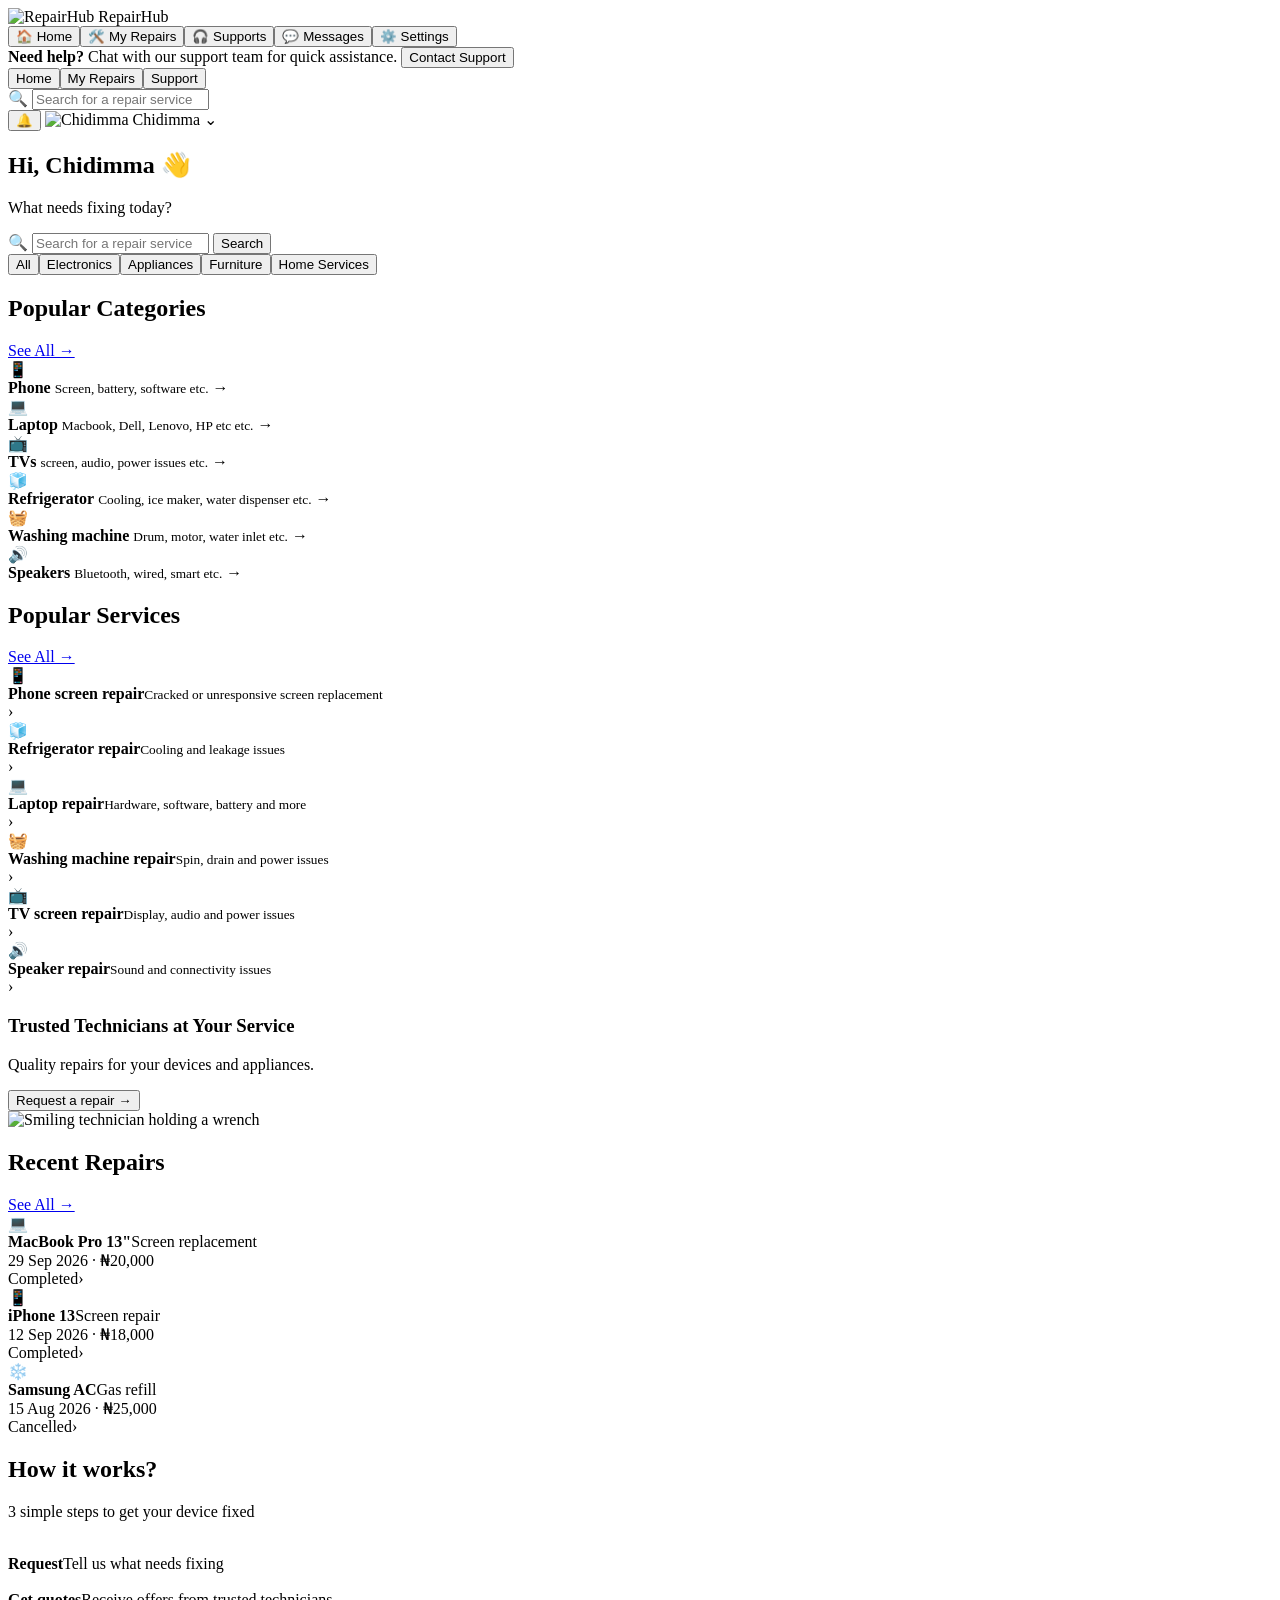
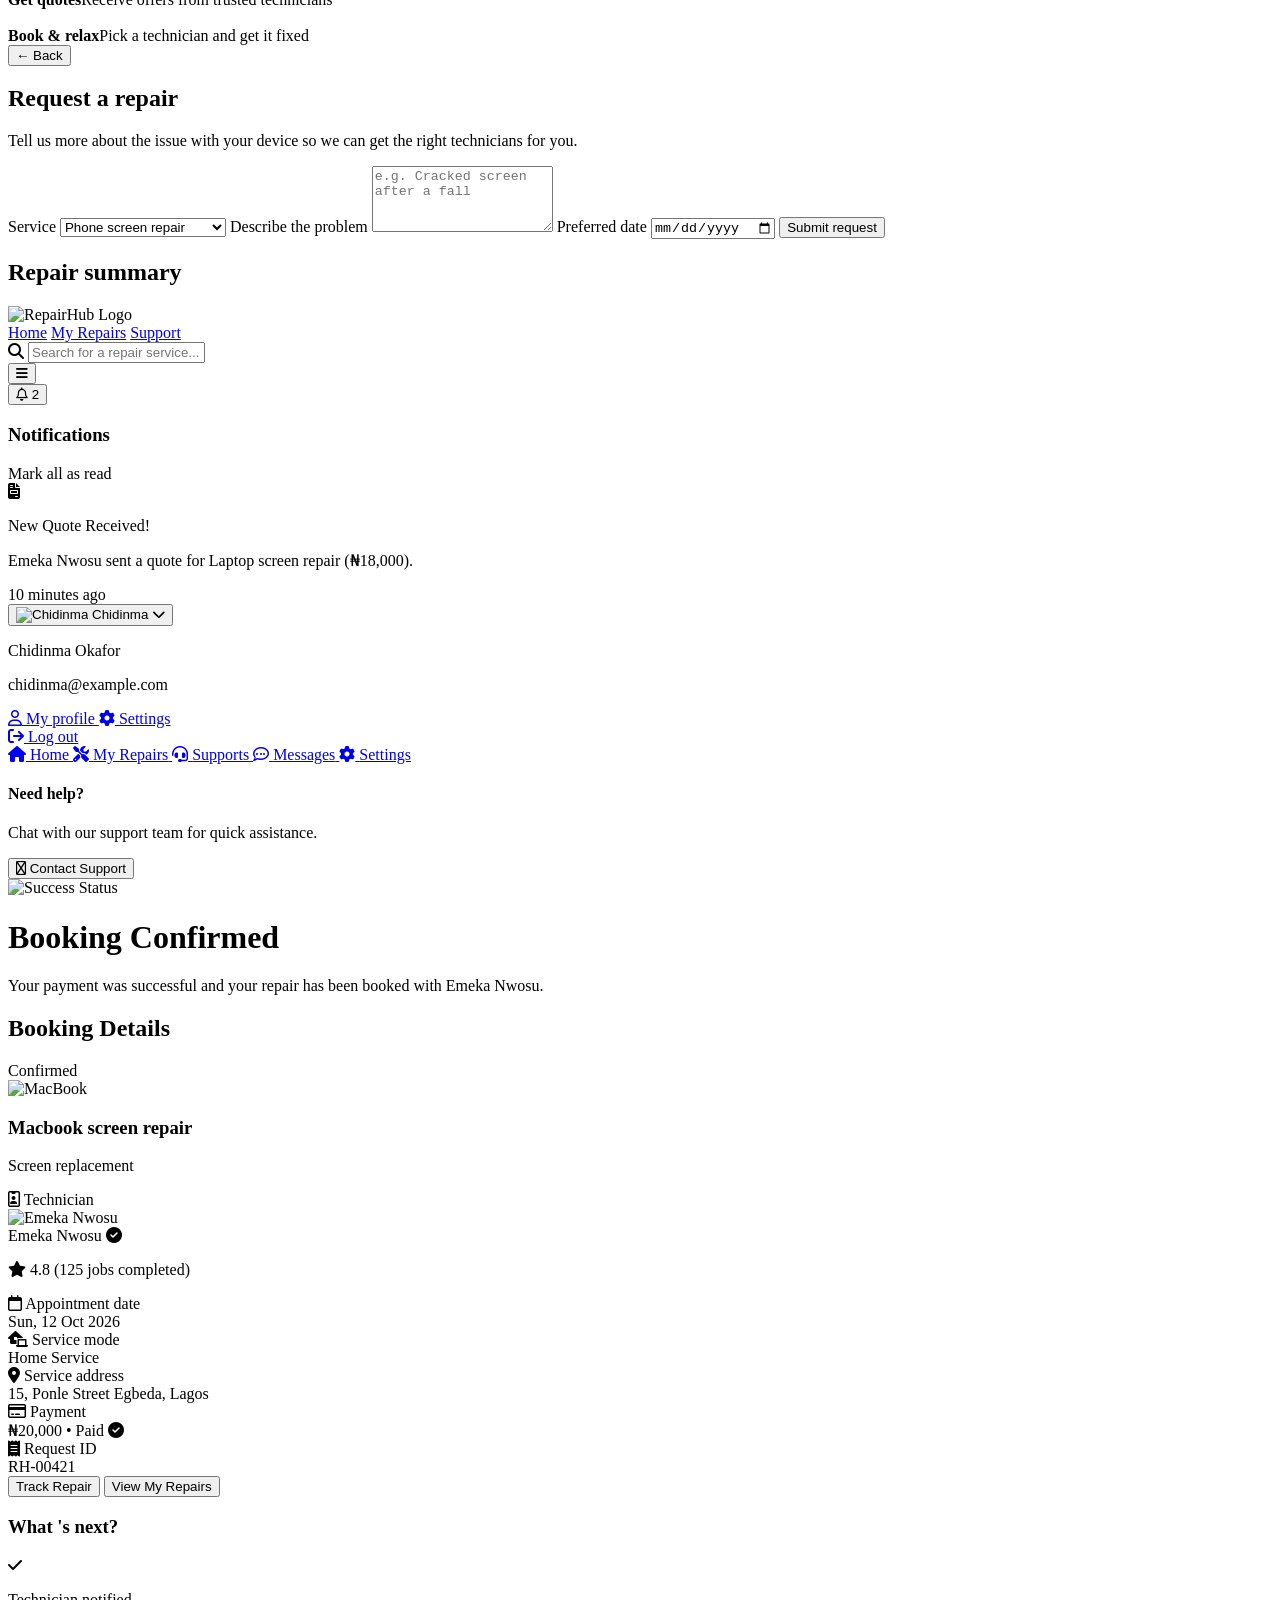
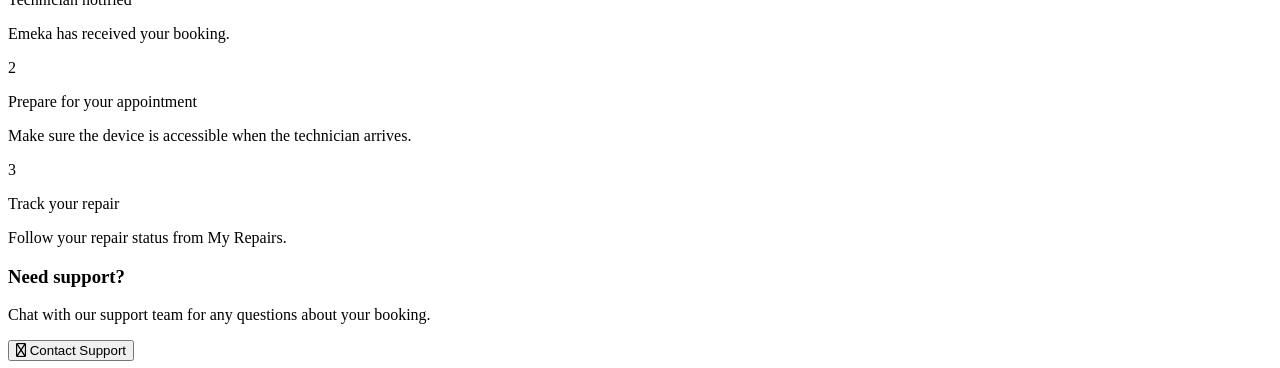
==== index.html @ a326fa4f "first commit" ====
<!DOCTYPE html>
<html lang="en">
<head>
<meta charset="UTF-8">
<meta name="viewport" content="width=device-width, initial-scale=1, viewport-fit=cover">
<title>RepairHub – Home</title>

<!-- STEP 1: Tailwind. This one line replaces style.css. (CDN is for learning and prototypes.) -->
<script src="https://cdn.tailwindcss.com"></script>
<script>
  // Tell Tailwind that "font-sans" means Inter. Dark mode follows the device setting by default.
  tailwind.config = { theme: { extend: { fontFamily: { sans: ["Inter", "system-ui", "sans-serif"] } } } };
</script>
<link rel="preconnect" href="https://fonts.googleapis.com">
<link href="https://fonts.googleapis.com/css2?family=Inter:wght@400;500;600;700&display=swap" rel="stylesheet">
</head>

<!-- STEP 2: Every class is one small style: p-4 = padding, flex = display:flex, dark:... = dark mode only. -->
<body class="bg-white font-sans text-sm leading-snug text-gray-900 dark:bg-slate-900 dark:text-slate-100">
<div class="grid min-h-screen md:grid-cols-[240px_1fr]">

  <!-- Sidebar: hidden on phones, shown from the md breakpoint (768px) up -->
  <aside class="hidden flex-col gap-1.5 bg-blue-50 p-4 md:flex dark:bg-slate-800/60">
    <div class="mx-2 mb-6 flex items-center gap-2.5 text-lg font-bold">
      <img class="h-8 w-8 flex-none rounded-lg object-cover" src="https://res.cloudinary.com/n99njng9/image/upload/v1791151543/logo_tkumse.jpg" alt="RepairHub">
      RepairHub
    </div>
    <nav id="sideNav" class="flex flex-col gap-1.5" aria-label="Main"></nav>  <!-- filled by script.js -->
    <div class="mt-auto p-3 text-xs text-gray-500">
      <b class="mb-1 block text-[13px] text-gray-900 dark:text-slate-100">Need help?</b>
      Chat with our support team for quick assistance.
      <button class="mt-3 w-full rounded-full border border-gray-200 bg-white p-2 text-xs text-blue-600 dark:border-slate-700 dark:bg-slate-800">Contact Support</button>
    </div>
  </aside>

  <div class="min-w-0">
    <!-- Top bar -->
    <header class="flex items-center gap-4 border-b border-gray-200 px-4 py-3 md:gap-7 md:px-8 md:py-3.5 dark:border-slate-700">
      <nav id="topNav" class="flex gap-7" aria-label="Top"></nav>  <!-- filled by script.js -->
      <label class="hidden w-72 items-center gap-2.5 rounded-xl border border-gray-200 bg-white px-3.5 md:flex dark:border-slate-700 dark:bg-slate-800">
        🔍 <input id="topSearch" type="search" placeholder="Search for a repair service..." class="min-w-0 flex-1 bg-transparent py-2.5 outline-none">
      </label>
      <div class="ml-auto flex items-center gap-3 font-semibold">
        <button id="bell" class="relative text-lg" aria-label="Notifications">🔔<span class="absolute right-0 top-0 h-2 w-2 rounded-full bg-red-500"></span></button>
        <img class="h-10 w-10 rounded-full object-cover" src="https://res.cloudinary.com/n99njng9/image/upload/v1790955754/21754d3d-d31f-4c14-b32e-9bd0f02a4705_zgpgyy.jpg" alt="Chidimma">
        <span class="hidden md:inline">Chidimma ⌄</span>
      </div>
    </header>

    <main id="homeView" class="grid gap-8 p-4 md:px-8 md:py-6 lg:grid-cols-[minmax(0,1fr)_340px]">
      <section>
        <h1 class="text-[28px] font-bold">Hi, Chidimma 👋</h1>
        <p class="mb-5 mt-1 text-[17px] text-gray-500">What needs fixing today?</p>

        <div class="flex items-center gap-2.5 rounded-xl border border-gray-200 bg-white py-1.5 pl-4 pr-1.5 dark:border-slate-700 dark:bg-slate-800">
          🔍
          <input id="heroSearch" type="search" placeholder="Search for a repair service (e.g. laptop repair, TV repair...)" class="min-w-0 flex-1 bg-transparent py-2.5 outline-none">
          <button id="searchBtn" class="rounded-lg bg-blue-600 px-7 py-2.5 font-semibold text-white">Search</button>
        </div>

        <div id="chips" class="mb-7 mt-5 flex flex-wrap gap-3"></div>  <!-- filled by script.js -->

        <div class="mb-3.5 flex items-center justify-between">
          <h2 class="text-lg font-bold">Popular Categories</h2>
          <a class="text-xs font-medium text-blue-600" href="#">See All →</a>
        </div>
        <div id="cats" class="mb-7 grid grid-cols-[repeat(auto-fill,minmax(110px,1fr))] gap-2.5"></div>

        <div class="mb-3.5 flex items-center justify-between">
          <h2 class="text-lg font-bold">Popular Services</h2>
          <a class="text-xs font-medium text-blue-600" href="#">See All →</a>
        </div>
        <div id="services" class="grid gap-3 sm:grid-cols-2"></div>
      </section>

      <aside class="flex flex-col gap-5">
        <!-- Promo banner -->
        <div class="flex items-end justify-between overflow-hidden rounded-2xl bg-blue-600 pl-5 pt-5 text-white">
          <div class="pb-5">
            <h3 class="max-w-[150px] text-base font-semibold leading-snug">Trusted Technicians at Your Service</h3>
            <p class="mb-3.5 mt-2 max-w-[170px] text-[11px] opacity-90">Quality repairs for your devices and appliances.</p>
            <button id="requestBtn" class="rounded-full bg-white px-3.5 py-2 text-xs font-semibold text-blue-600">Request a repair →</button>
          </div>
          <img class="w-[150px] self-end" src="https://res.cloudinary.com/n99njng9/image/upload/v1790964713/download_v1mgyd.jpg" alt="Smiling technician holding a wrench">
        </div>

        <div class="rounded-2xl border border-gray-200 bg-white p-4 dark:border-slate-700 dark:bg-slate-800">
          <div class="flex items-center justify-between">
            <h2 class="text-[15px] font-bold">Recent Repairs</h2>
            <a class="text-xs font-medium text-blue-600" href="#">See All →</a>
          </div>
          <div id="repairs"></div>
        </div>

        <div class="rounded-2xl border border-gray-200 bg-white p-4 dark:border-slate-700 dark:bg-slate-800">
          <h2 class="text-[15px] font-bold">How it works?</h2>
          <p class="text-[11px] text-gray-500">3 simple steps to get your device fixed</p>
          <div id="steps" class="mt-3.5 grid grid-cols-3 gap-2 text-center text-[10.5px] text-gray-500"></div>
        </div>
      </aside>
    </main>

    <!-- Request page: JS shows this and hides #homeView (Tailwind's "hidden" class) -->
    <main id="requestView" class="hidden grid gap-8 p-4 md:px-8 md:py-6 lg:grid-cols-[minmax(0,1fr)_340px]">
      <section>
        <button id="backBtn" class="mb-4 font-medium text-blue-600">← Back</button>
        <h1 class="text-[28px] font-bold">Request a repair</h1>
        <p class="mb-5 mt-1 text-gray-500">Tell us more about the issue with your device so we can get the right technicians for you.</p>
        <div class="flex flex-col gap-4">
          <label class="block font-medium">Service <select id="fService" class="mt-1.5 w-full rounded-xl border border-gray-200 bg-white p-3 dark:border-slate-700 dark:bg-slate-800"></select></label>
          <label class="block font-medium">Describe the problem <textarea id="fIssue" rows="4" placeholder="e.g. Cracked screen after a fall" class="mt-1.5 w-full rounded-xl border border-gray-200 bg-white p-3 dark:border-slate-700 dark:bg-slate-800"></textarea></label>
          <label class="block font-medium">Preferred date <input id="fDate" type="date" class="mt-1.5 w-full rounded-xl border border-gray-200 bg-white p-3 dark:border-slate-700 dark:bg-slate-800"></label>
          <button id="submitBtn" class="rounded-lg bg-blue-600 px-7 py-3 font-semibold text-white md:w-fit">Submit request</button>
        </div>
      </section>
      <aside class="h-fit rounded-2xl border border-gray-200 bg-white p-4 dark:border-slate-700 dark:bg-slate-800">
        <h2 class="text-[15px] font-bold">Repair summary</h2>
        <dl id="summary" class="mt-3 space-y-2 text-xs"></dl>
      </aside>
    </main>
  </div>
</div>

<!-- Toast: JS only sets data-show="true"; Tailwind's data-[show=true]: variants do the sliding and fading. -->
<div id="toast" role="status" data-show="false" class="pointer-events-none fixed bottom-6 left-1/2 -translate-x-1/2 translate-y-5 rounded-xl bg-gray-900 px-4 py-3 text-white opacity-0 transition data-[show=true]:translate-y-0 data-[show=true]:opacity-100"></div>

<script src="script.js"></script>
</body>
</html>
    <meta charset="UTF-8">
    <meta name="viewport" content="width=device-width, initial-scale=1.0">
    <title>RepairHub - Booking Confirmed</title>
    
    <!-- Tailwind CSS CDN -->
    <script src="https://cdn.tailwindcss.com"></script>
    
    <!-- Font Awesome Icons -->
    <link rel="stylesheet" href="https://cdnjs.cloudflare.com/ajax/libs/font-awesome/6.4.0/css/all.min.css">
    
    <!-- Google Fonts (Inter) -->
    <link rel="preconnect" href="https://fonts.googleapis.com">
    <link rel="preconnect" href="https://fonts.gstatic.com" crossorigin>
    <link href="https://fonts.googleapis.com/css2?family=Inter:wght@400;500;600;700&display=swap" rel="stylesheet">

    <!-- Tailwind Custom Configuration -->
    <script>
        tailwind.config = {
            theme: {
                extend: {
                    colors: {
                        blue: {
                            50: '#EFF6FF',
                            100: '#DBEAFE',
                            200: '#BFDBFE',
                            300: '#93C5FD',
                            600: '#2563EB',
                            800: '#1E40AF',
                        },
                        status: {
                            success: '#16A34A',
                            error: '#DC2626',
                            warning: '#F59E0B',
                            info: '#3B82F6'
                        }
                    },
                    fontFamily: {
                        sans: ['Inter', 'sans-serif'],
                    }
                }
            }
        }
    </script>
</head>
<body class="bg-slate-50 font-sans text-slate-800 min-h-screen flex flex-col">

    <!-- Top Bar Navigation -->
    <header class="bg-white border-b border-slate-200 sticky top-0 z-30 h-16 flex items-center px-4 lg:px-6 justify-between">
        <!-- Left: Branding Logo -->
        <div class="flex items-center space-x-3 w-60 shrink-0">
            <img src="https://res.cloudinary.com/kz6ru1lw/image/upload/v1790942424/New_Logo_mxexp4.png" alt="RepairHub Logo" class="h-10 w-auto object-contain">
        </div>
        <!-- Center: Quick Nav Links & Search Bar -->
        <div class="hidden md:flex items-center space-x-8 flex-1 max-w-2xl mx-6 justify-between">
            <nav class="flex items-center space-x-6 text-sm font-medium">
                <a href="#" onclick="setActiveTopNav(this)" class="text-slate-500 hover:text-blue-600 transition-colors">Home</a>
                <a href="#" onclick="setActiveTopNav(this)" class="text-blue-600 border-b-2 border-blue-600 pb-4 pt-4 font-semibold">My Repairs</a>
                <a href="#" onclick="setActiveTopNav(this)" class="text-slate-500 hover:text-blue-600 transition-colors">Support</a>
            </nav>
            <!-- Search input -->
            <div class="relative w-72">
                <i class="fa-solid fa-magnifying-glass absolute left-3.5 top-1/2 -translate-y-1/2 text-slate-400 text-sm"></i>
                <input type="text" id="searchInput" placeholder="Search for a repair service..." class="w-full bg-slate-50 border border-slate-200 rounded-xl pl-10 pr-4 py-2 text-sm focus:outline-none focus:ring-2 focus:ring-blue-500/20 focus:border-blue-500 transition-all">
            </div>
        </div>
        <!-- Right: Actions, Notifications & Profile -->
        <div class="flex items-center space-x-4">
            <!-- Mobile Menu Toggle Button -->
            <button onclick="toggleMobileSidebar()" class="md:hidden text-slate-600 hover:text-slate-900 p-2 rounded-lg hover:bg-slate-100">
                <i class="fa-solid fa-bars text-lg"></i>
            </button>
            <!-- Notification Bell Icon with Badge -->
            <div class="relative">
                <button id="notificationBtn" onclick="toggleNotifications()" class="relative p-2.5 text-slate-600 hover:text-blue-600 hover:bg-slate-100 rounded-full transition-colors focus:outline-none">
                    <i class="fa-regular fa-bell text-xl"></i>
                    <span id="notifBadge" class="absolute top-1 right-1 bg-blue-600 text-white text-[10px] font-bold rounded-full h-4 w-4 flex items-center justify-center border-2 border-white">2</span>
                </button>
                <!-- Notifications Popup Dropdown -->
                <div id="notificationsDropdown" class="hidden absolute right-0 mt-3 w-80 md:w-96 bg-white rounded-2xl shadow-xl border border-slate-100 py-3 z-50 transition-all transform origin-top-right">
                    <div class="px-4 py-2 border-b border-slate-100 flex items-center justify-between">
                        <h3 class="font-bold text-slate-800 text-sm">Notifications</h3>
                        <span onclick="markAllNotificationsRead()" class="text-xs text-blue-600 hover:underline cursor-pointer">Mark all as read</span>
                    </div>
                    <div class="max-h-80 overflow-y-auto divide-y divide-slate-50" id="notifList">
                        <div class="p-3.5 hover:bg-blue-50/50 transition-colors cursor-pointer flex items-start space-x-3">
                            <div class="bg-blue-100 text-blue-600 p-2 rounded-full shrink-0">
                                <i class="fa-solid fa-file-invoice text-xs"></i>
                            </div>
                            <div>
                                <p class="text-xs text-slate-800 font-medium">New Quote Received!</p>
                                <p class="text-[11px] text-slate-500 mt-0.5">Emeka Nwosu sent a quote for Laptop screen repair (₦18,000).</p>
                                <span class="text-[10px] text-slate-400 mt-1 block">10 minutes ago</span>
                            </div>
                        </div>
                    </div>
                </div>
            </div>
            <!-- Profile Menu Dropdown -->
            <div class="relative">
                <button id="userMenuBtn" onclick="toggleProfileDropdown()" class="flex items-center space-x-2.5 p-1 rounded-full hover:bg-slate-100 transition-colors focus:outline-none">
                    <img src="https://res.cloudinary.com/kz6ru1lw/image/upload/v1790937080/Chidinma_cx6t2w.png" alt="Chidinma" class="w-9 h-9 rounded-full object-cover border border-slate-200">
                    <span class="text-sm font-semibold text-slate-800 hidden sm:inline">Chidinma</span>
                    <i class="fa-solid fa-chevron-down text-xs text-slate-500 hidden sm:inline transition-transform duration-200" id="profileChevron"></i>
                </button>
                <!-- Profile Dropdown Menu -->
                <div id="profileDropdown" class="hidden absolute right-0 mt-3 w-56 bg-white rounded-2xl shadow-xl border border-slate-100 py-2 z-50">
                    <div class="px-4 py-3 border-b border-slate-100">
                        <p class="text-sm font-bold text-slate-800">Chidinma Okafor</p>
                        <p class="text-xs text-slate-500 truncate">chidinma@example.com</p>
                    </div>
                    <div class="py-1">
                        <a href="#" class="flex items-center px-4 py-2.5 text-sm text-slate-700 hover:bg-blue-50 hover:text-blue-600 transition-colors">
                            <i class="fa-regular fa-user mr-3 text-slate-400 w-4"></i> My profile
                        </a>
                        <a href="#" class="flex items-center px-4 py-2.5 text-sm text-slate-700 hover:bg-blue-50 hover:text-blue-600 transition-colors">
                            <i class="fa-solid fa-gear mr-3 text-slate-400 w-4"></i> Settings
                        </a>
                    </div>
                    <div class="border-t border-slate-100 pt-1">
                        <a href="#" class="flex items-center px-4 py-2.5 text-sm text-red-600 hover:bg-red-50 transition-colors font-medium">
                            <i class="fa-solid fa-arrow-right-from-bracket mr-3 text-red-500 w-4"></i> Log out
                        </a>
                    </div>
                </div>
            </div>
        </div>
    </header>

    <!-- Main Container -->
    <div class="flex-1 flex max-w-[1440px] w-full mx-auto">
        
        <!-- Left Sidebar Navigation -->
        <aside id="sidebar" class="w-60 bg-white border-r border-slate-200 flex-shrink-0 p-4 flex flex-col justify-between hidden md:flex">
            <div class="space-y-1">
                <a href="#" class="flex items-center space-x-3 px-4 py-3 rounded-xl text-slate-600 hover:bg-slate-50 font-medium text-sm transition-colors">
                    <i class="fa-solid fa-house w-5"></i>
                    <span>Home</span>
                </a>
                <a href="#" class="flex items-center space-x-3 px-4 py-3 rounded-2xl bg-blue-600 text-white font-semibold text-sm shadow-md transition-all">
                    <i class="fa-solid fa-screwdriver-wrench text-base"></i>
                    <span>My Repairs</span>
                </a>
                <a href="#" class="flex items-center space-x-3 px-4 py-3 rounded-xl text-slate-600 hover:bg-slate-50 font-medium text-sm transition-colors">
                    <i class="fa-solid fa-headset w-5"></i>
                    <span>Supports</span>
                </a>
                <a href="#" class="flex items-center space-x-3 px-4 py-3 rounded-xl text-slate-600 hover:bg-slate-50 font-medium text-sm transition-colors">
                    <i class="fa-regular fa-comment-dots w-5"></i>
                    <span>Messages</span>
                </a>
                <a href="#" class="flex items-center space-x-3 px-4 py-3 rounded-xl text-slate-600 hover:bg-slate-50 font-medium text-sm transition-colors">
                    <i class="fa-solid fa-gear w-5"></i>
                    <span>Settings</span>
                </a>
            </div>
            <!-- Sidebar Footer Support Box -->
            <div class="bg-blue-50/60 rounded-2xl p-4 border border-blue-100">
                <h4 class="font-bold text-slate-900 text-xs mb-1">Need help?</h4>
                <p class="text-slate-500 text-[11px] leading-relaxed mb-3">Chat with our support team for quick assistance.</p>
                <button class="w-full bg-white border border-blue-200 text-blue-600 hover:bg-blue-600 hover:text-white transition-all text-xs font-semibold py-2 px-3 rounded-xl flex items-center justify-center space-x-2 shadow-sm">
                    <i class="fa-regular fa-headset"></i>
                    <span>Contact Support</span>
                </button>
            </div>
        </aside>

        <!-- Central Content Area -->
        <main class="flex-1 p-4 lg:p-8 overflow-y-auto">
            <div class="max-w-4xl mx-auto space-y-6">
                
                <!-- Status Header Banner -->
                <div class="text-center py-4">
                    <img src="https://res.cloudinary.com/kz6ru1lw/image/upload/v1791283225/Success_status_ex68my.png" alt="Success Status" class="h-20 w-auto mx-auto mb-3 object-contain">
                    <h1 class="text-2xl lg:text-3xl font-bold text-slate-900 tracking-tight">Booking Confirmed</h1>
                    <p class="text-slate-500 text-sm mt-1 max-w-md mx-auto">
                        Your payment was successful and your repair has been booked with <span class="font-semibold text-slate-700">Emeka Nwosu</span>.
                    </p>
                </div>

                <!-- Content Grid (Details & Right Sidebar Steps) -->
                <div class="grid grid-cols-1 lg:grid-cols-3 gap-6 items-start">
                    
                    <!-- Main Card: Booking Details (Left 2 Columns on Desktop) -->
                    <div class="lg:col-span-2 bg-white rounded-2xl p-6 border border-slate-200 shadow-sm space-y-6">
                        
                        <div class="flex items-center justify-between border-b border-slate-100 pb-4">
                            <h2 class="text-base font-bold text-slate-900">Booking Details</h2>
                            <span class="bg-emerald-50 text-emerald-600 border border-emerald-200 text-xs px-2.5 py-1 rounded-full font-medium">Confirmed</span>
                        </div>

                        <!-- Device Item Card -->
                        <div class="flex items-center space-x-4 p-3 bg-slate-50 rounded-xl border border-slate-100">
                            <img src="https://res.cloudinary.com/kz6ru1lw/image/upload/v1791283225/MacBook_bdhpn4.png" alt="MacBook" class="w-16 h-12 object-cover rounded-lg bg-white p-1 border border-slate-200 shrink-0">
                            <div>
                                <h3 class="text-sm font-bold text-slate-900">Macbook screen repair</h3>
                                <p class="text-xs text-slate-500">Screen replacement</p>
                            </div>
                        </div>

                        <!-- Detailed Information List -->
                        <div class="space-y-4 text-xs lg:text-sm divide-y divide-slate-50">
                            
                            <!-- Technician Info -->
                            <div class="flex items-center justify-between pt-2">
                                <div class="flex items-center space-x-2 text-slate-500 w-1/3">
                                    <i class="fa-regular fa-id-badge text-slate-400 w-4"></i>
                                    <span>Technician</span>
                                </div>
                                <div class="flex items-center space-x-3 w-2/3 justify-end sm:justify-start">
                                    <img src="https://res.cloudinary.com/kz6ru1lw/image/upload/v1790937080/Emeka_Nwosu_qx9mi3.png" alt="Emeka Nwosu" class="w-8 h-8 rounded-full object-cover border border-slate-200">
                                    <div class="text-right sm:text-left">
                                        <div class="flex items-center space-x-1">
                                            <span class="font-bold text-slate-900">Emeka Nwosu</span>
                                            <i class="fa-solid fa-circle-check text-blue-600 text-xs"></i>
                                        </div>
                                        <p class="text-[11px] text-slate-500">
                                            <i class="fa-solid fa-star text-amber-400 text-[10px]"></i>
                                            <span class="font-semibold text-slate-700">4.8</span> (125 jobs completed)
                                        </p>
                                    </div>
                                </div>
                            </div>

                            <!-- Appointment Date -->
                            <div class="flex items-center justify-between pt-3">
                                <div class="flex items-center space-x-2 text-slate-500">
                                    <i class="fa-regular fa-calendar text-slate-400 w-4"></i>
                                    <span>Appointment date</span>
                                </div>
                                <span class="font-semibold text-slate-900">Sun, 12 Oct 2026</span>
                            </div>

<!-- Service Mode -->
                            <div class="flex items-center justify-between pt-3">
                                <div class="flex items-center space-x-2 text-slate-500">
                                    <i class="fa-solid fa-house-laptop text-slate-400 w-4"></i>
                                    <span>Service mode</span>
                                </div>
                                <span class="font-semibold text-slate-900">Home Service</span>
                            </div>

                            <!-- Service Address -->
                            <div class="flex items-center justify-between pt-3">
                                <div class="flex items-center space-x-2 text-slate-500">
                                    <i class="fa-solid fa-location-dot text-slate-400 w-4"></i>
                                    <span>Service address</span>
                                </div>
                                <span class="font-semibold text-slate-900 text-right">15, Ponle Street Egbeda, Lagos</span>
                            </div>

                            <!-- Payment Status -->
                            <div class="flex items-center justify-between pt-3">
                                <div class="flex items-center space-x-2 text-slate-500">
                                    <i class="fa-regular fa-credit-card text-slate-400 w-4"></i>
                                    <span>Payment</span>
                                </div>
                                <div class="flex items-center space-x-1.5 font-bold text-slate-900">
                                    <span>₦20,000</span>
                                    <span class="text-slate-300">•</span>
                                    <span class="text-emerald-600 font-semibold flex items-center gap-1">
                                        Paid
                                        <i class="fa-solid fa-circle-check text-xs"></i>
                                    </span>
                                </div>
                            </div>

                            <!-- Request ID -->
                            <div class="flex items-center justify-between pt-3">
                                <div class="flex items-center space-x-2 text-slate-500">
                                    <i class="fa-solid fa-receipt text-slate-400 w-4"></i>
                                    <span>Request ID</span>
                                </div>
                                <span class="font-mono font-semibold text-slate-800">RH-00421</span>
                            </div>

                        </div>

  <!-- Action Buttons -->
                        <div class="pt-4 flex flex-col sm:flex-row gap-3">
                            <button id="trackRepairBtn" class="flex-1 bg-blue-600 hover:bg-blue-800 text-white font-semibold py-2.5 px-4 rounded-xl transition-colors shadow-sm text-sm text-center">
                                Track Repair
                            </button>
                            <button id="viewMyRepairsBtn" class="flex-1 bg-white border border-blue-200 text-blue-600 hover:bg-blue-600 hover:text-white transition-all text-sm font-semibold py-2.5 px-4 rounded-xl text-center shadow-sm">
                                View My Repairs
                            </button>
                        </div>

                    </div>

                    <!-- Right Sidebar Column: Next Steps & Support -->
                    <div class="space-y-4">
                        
                        <!-- What's Next Box -->
                        <div class="bg-blue-50/50 rounded-2xl p-5 border border-blue-100 space-y-4">
                            <h3 class="font-bold text-slate-900 text-sm">What 's next?</h3>
                            
                            <div class="space-y-3.5 text-xs">
                                <div class="flex items-start space-x-3">
                                    <span class="bg-emerald-600 text-white rounded-full w-5 h-5 flex items-center justify-center shrink-0 mt-0.5 text-[10px]">
                                        <i class="fa-solid fa-check"></i>
                                    </span>
                                    <div>
                                        <p class="font-bold text-slate-800">Technician notified</p>
                                        <p class="text-slate-500 text-[11px]">Emeka has received your booking.</p>
                                    </div>
                                </div>

                                <div class="flex items-start space-x-3">
                                    <span class="bg-blue-600 text-white rounded-full w-5 h-5 flex items-center justify-center shrink-0 mt-0.5 text-[10px] font-bold">
                                        2
                                    </span>
                                    <div>
                                        <p class="font-bold text-slate-800">Prepare for your appointment</p>
                                        <p class="text-slate-500 text-[11px]">Make sure the device is accessible when the technician arrives.</p>
                                    </div>
                                </div>

                                <div class="flex items-start space-x-3">
                                    <span class="bg-slate-200 text-slate-600 rounded-full w-5 h-5 flex items-center justify-center shrink-0 mt-0.5 text-[10px] font-bold">
                                        3
                                    </span>
                                    <div>
                                        <p class="font-bold text-slate-800">Track your repair</p>
                                        <p class="text-slate-500 text-[11px]">Follow your repair status from My Repairs.</p>
                                    </div>
                                </div>
                            </div>
   </div>

                        <!-- Need Support Box -->
                        <div class="bg-blue-50/50 rounded-2xl p-5 border border-blue-100 space-y-2">
                            <h3 class="font-bold text-slate-900 text-sm">Need support?</h3>
                            <p class="text-slate-500 text-xs leading-relaxed">Chat with our support team for any questions about your booking.</p>
                            <div class="pt-2">
                                <button class="w-full bg-white border border-blue-200 text-blue-600 hover:bg-blue-600 hover:text-white transition-all text-xs font-semibold py-2 px-3 rounded-xl flex items-center justify-center space-x-2 shadow-sm">
                                    <i class="fa-regular fa-headset"></i>
                                    <span>Contact Support</span>
                                </button>
                            </div>
                        </div>

                    </div>

                </div>

            </div>
        </main>
    </div>

    <!-- External JavaScript File -->
    <script src="script.js"></script>
</body>
</html>
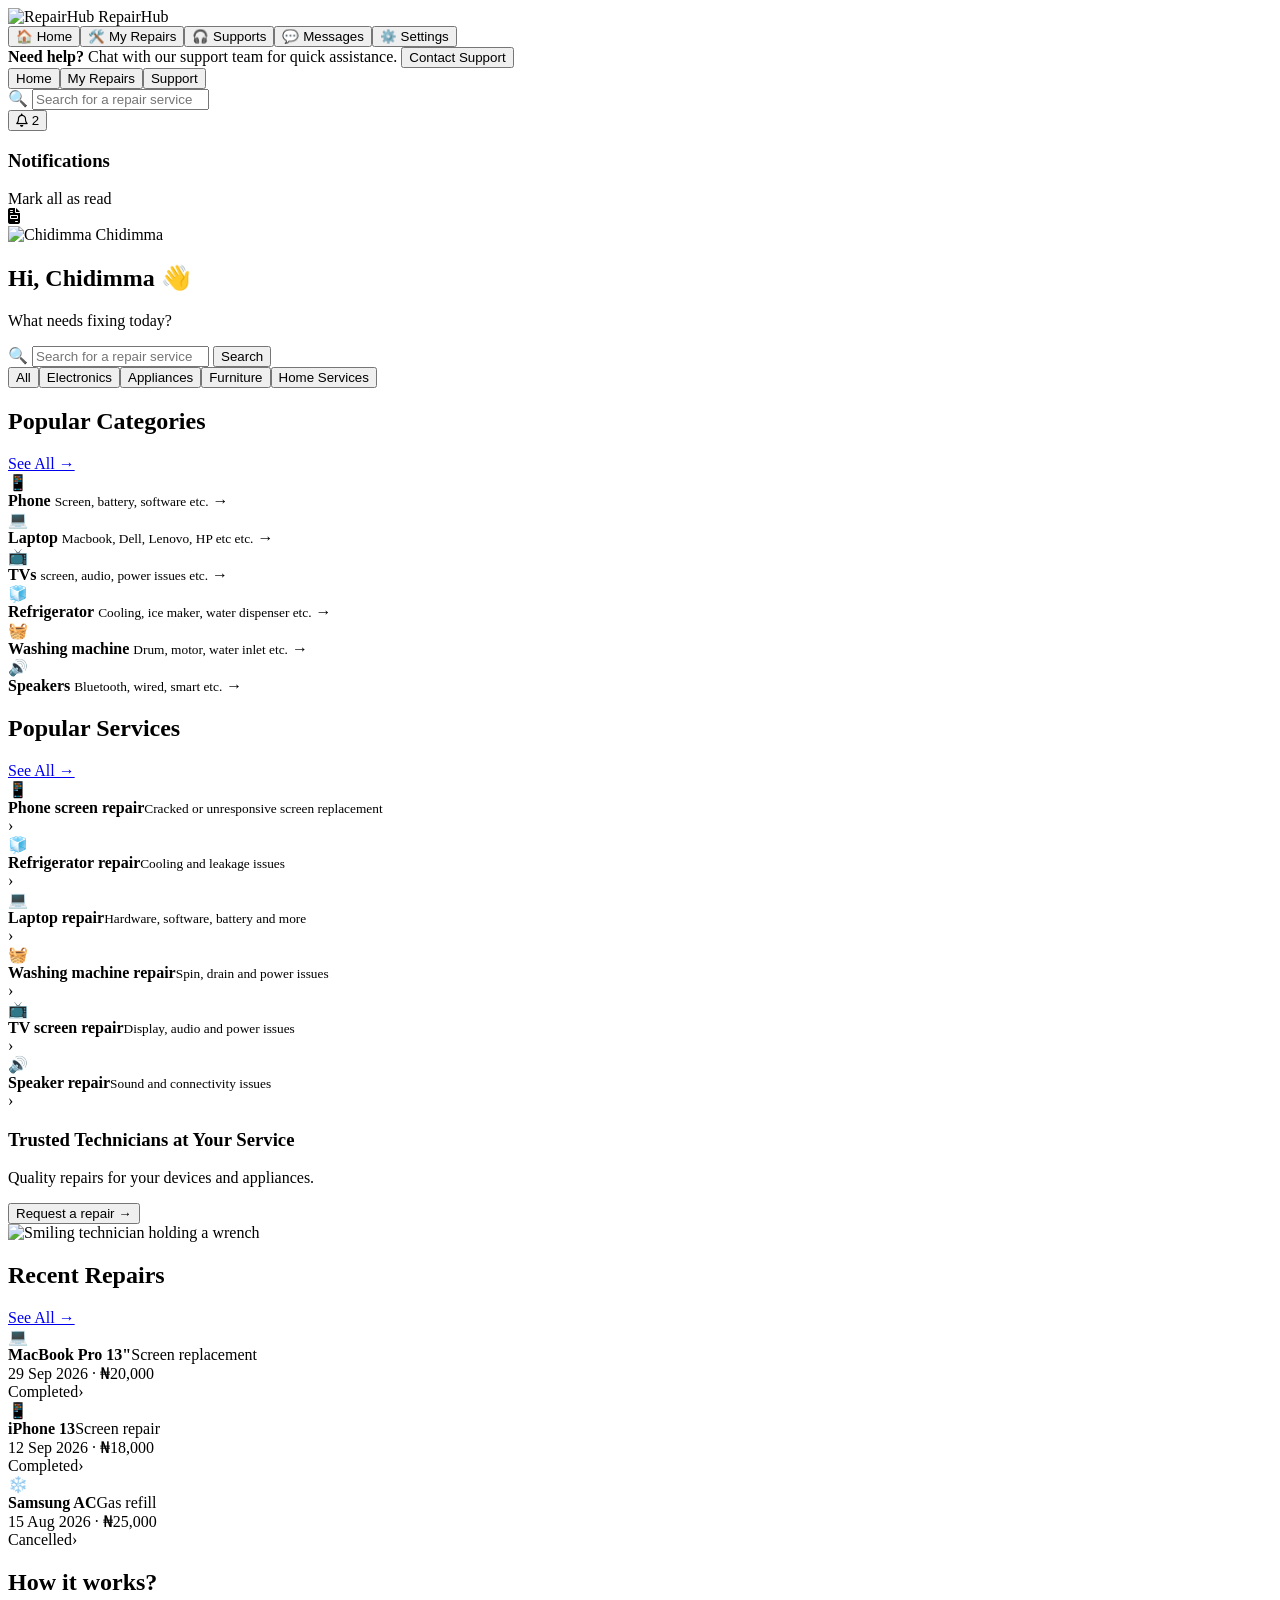
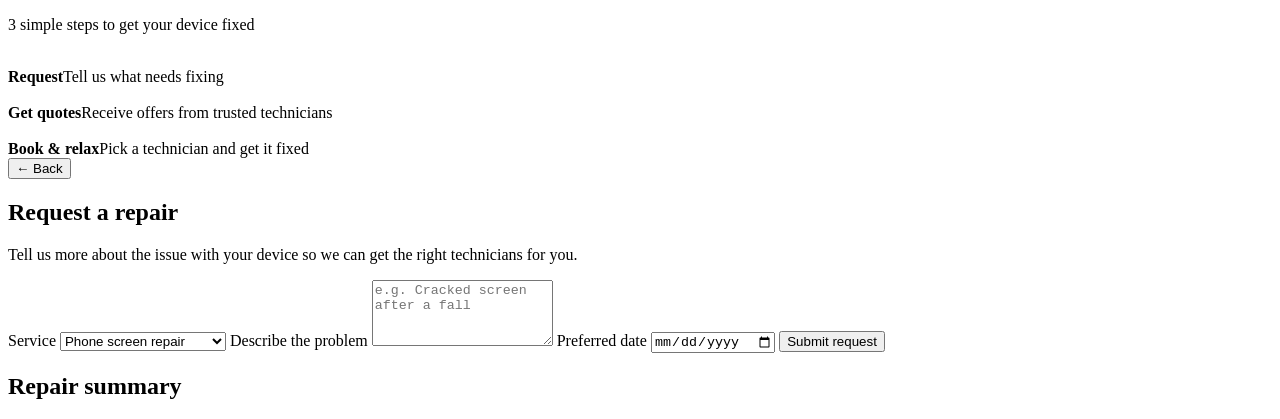
==== commit fc0ba175: "checkout project" ====
--- a/index.html
+++ b/index.html
@@ -3,16 +3,50 @@
 <head>
 <meta charset="UTF-8">
 <meta name="viewport" content="width=device-width, initial-scale=1, viewport-fit=cover">
-<title>RepairHub – Home</title>
+<title>RepairHub-Home</title>
 
 <!-- STEP 1: Tailwind. This one line replaces style.css. (CDN is for learning and prototypes.) -->
 <script src="https://cdn.tailwindcss.com"></script>
-<script>
+<!-- <script>
   // Tell Tailwind that "font-sans" means Inter. Dark mode follows the device setting by default.
   tailwind.config = { theme: { extend: { fontFamily: { sans: ["Inter", "system-ui", "sans-serif"] } } } };
-</script>
+</script> -->
+
+<!-- Font Awesome Icons -->
+    <link rel="stylesheet" href="https://cdnjs.cloudflare.com/ajax/libs/font-awesome/6.4.0/css/all.min.css">
+
+<!-- Google Fonts (Inter) -->
 <link rel="preconnect" href="https://fonts.googleapis.com">
 <link href="https://fonts.googleapis.com/css2?family=Inter:wght@400;500;600;700&display=swap" rel="stylesheet">
+
+<!-- Tailwind Custom Configuration -->
+    <script>
+        tailwind.config = {
+            theme: {
+                extend: {
+                    colors: {
+                        blue: {
+                            50: '#EFF6FF',
+                            100: '#DBEAFE',
+                            200: '#BFDBFE',
+                            300: '#93C5FD',
+                            600: '#2563EB',
+                            800: '#1E40AF',
+                        },
+                        status: {
+                            success: '#16A34A',
+                            error: '#DC2626',
+                            warning: '#F59E0B',
+                            info: '#3B82F6'
+                        }
+                    },
+                    fontFamily: {
+                        sans: ['Inter', 'sans-serif'],
+                    }
+                }
+            }
+        }
+    </script>
 </head>
 
 <!-- STEP 2: Every class is one small style: p-4 = padding, flex = display:flex, dark:... = dark mode only. -->
@@ -41,9 +75,25 @@
         🔍 <input id="topSearch" type="search" placeholder="Search for a repair service..." class="min-w-0 flex-1 bg-transparent py-2.5 outline-none">
       </label>
       <div class="ml-auto flex items-center gap-3 font-semibold">
-        <button id="bell" class="relative text-lg" aria-label="Notifications">🔔<span class="absolute right-0 top-0 h-2 w-2 rounded-full bg-red-500"></span></button>
+        <!-- Notification Bell Icon with Badge -->
+            <div class="relative">
+                <button id="notificationBtn" onclick="toggleNotifications()" class="relative p-2.5 text-slate-600 hover:text-blue-600 hover:bg-slate-100 rounded-full transition-colors focus:outline-none">
+                    <i class="fa-regular fa-bell text-xl"></i>
+                    <span id="notifBadge" class="absolute top-1 right-1 bg-blue-600 text-white text-[10px] font-bold rounded-full h-4 w-4 flex items-center justify-center border-2 border-white">2</span>
+                </button>
+            <!-- Notifications Popup Dropdown -->
+                <div id="notificationsDropdown" class="hidden absolute right-0 mt-3 w-80 md:w-96 bg-white rounded-2xl shadow-xl border border-slate-100 py-3 z-50 transition-all transform origin-top-right">
+                    <div class="px-4 py-2 border-b border-slate-100 flex items-center justify-between">
+                        <h3 class="font-bold text-slate-800 text-sm">Notifications</h3>
+                        <span onclick="markAllNotificationsRead()" class="text-xs text-blue-600 hover:underline cursor-pointer">Mark all as read</span>
+                    </div>
+                    <div class="max-h-80 overflow-y-auto divide-y divide-slate-50" id="notifList">
+                        <div class="p-3.5 hover:bg-blue-50/50 transition-colors cursor-pointer flex items-start space-x-3">
+                            <div class="bg-blue-100 text-blue-600 p-2 rounded-full shrink-0">
+                                <i class="fa-solid fa-file-invoice text-xs"></i>
+                            </div>
         <img class="h-10 w-10 rounded-full object-cover" src="https://res.cloudinary.com/n99njng9/image/upload/v1790955754/21754d3d-d31f-4c14-b32e-9bd0f02a4705_zgpgyy.jpg" alt="Chidimma">
-        <span class="hidden md:inline">Chidimma ⌄</span>
+        <span class="hidden md:inline">Chidimma</span>
       </div>
     </header>
 
@@ -127,356 +177,4 @@
 <script src="script.js"></script>
 </body>
 </html>
-    <meta charset="UTF-8">
-    <meta name="viewport" content="width=device-width, initial-scale=1.0">
-    <title>RepairHub - Booking Confirmed</title>
-    
-    <!-- Tailwind CSS CDN -->
-    <script src="https://cdn.tailwindcss.com"></script>
-    
-    <!-- Font Awesome Icons -->
-    <link rel="stylesheet" href="https://cdnjs.cloudflare.com/ajax/libs/font-awesome/6.4.0/css/all.min.css">
-    
-    <!-- Google Fonts (Inter) -->
-    <link rel="preconnect" href="https://fonts.googleapis.com">
-    <link rel="preconnect" href="https://fonts.gstatic.com" crossorigin>
-    <link href="https://fonts.googleapis.com/css2?family=Inter:wght@400;500;600;700&display=swap" rel="stylesheet">
-
-    <!-- Tailwind Custom Configuration -->
-    <script>
-        tailwind.config = {
-            theme: {
-                extend: {
-                    colors: {
-                        blue: {
-                            50: '#EFF6FF',
-                            100: '#DBEAFE',
-                            200: '#BFDBFE',
-                            300: '#93C5FD',
-                            600: '#2563EB',
-                            800: '#1E40AF',
-                        },
-                        status: {
-                            success: '#16A34A',
-                            error: '#DC2626',
-                            warning: '#F59E0B',
-                            info: '#3B82F6'
-                        }
-                    },
-                    fontFamily: {
-                        sans: ['Inter', 'sans-serif'],
-                    }
-                }
-            }
-        }
-    </script>
-</head>
-<body class="bg-slate-50 font-sans text-slate-800 min-h-screen flex flex-col">
-
-    <!-- Top Bar Navigation -->
-    <header class="bg-white border-b border-slate-200 sticky top-0 z-30 h-16 flex items-center px-4 lg:px-6 justify-between">
-        <!-- Left: Branding Logo -->
-        <div class="flex items-center space-x-3 w-60 shrink-0">
-            <img src="https://res.cloudinary.com/kz6ru1lw/image/upload/v1790942424/New_Logo_mxexp4.png" alt="RepairHub Logo" class="h-10 w-auto object-contain">
-        </div>
-        <!-- Center: Quick Nav Links & Search Bar -->
-        <div class="hidden md:flex items-center space-x-8 flex-1 max-w-2xl mx-6 justify-between">
-            <nav class="flex items-center space-x-6 text-sm font-medium">
-                <a href="#" onclick="setActiveTopNav(this)" class="text-slate-500 hover:text-blue-600 transition-colors">Home</a>
-                <a href="#" onclick="setActiveTopNav(this)" class="text-blue-600 border-b-2 border-blue-600 pb-4 pt-4 font-semibold">My Repairs</a>
-                <a href="#" onclick="setActiveTopNav(this)" class="text-slate-500 hover:text-blue-600 transition-colors">Support</a>
-            </nav>
-            <!-- Search input -->
-            <div class="relative w-72">
-                <i class="fa-solid fa-magnifying-glass absolute left-3.5 top-1/2 -translate-y-1/2 text-slate-400 text-sm"></i>
-                <input type="text" id="searchInput" placeholder="Search for a repair service..." class="w-full bg-slate-50 border border-slate-200 rounded-xl pl-10 pr-4 py-2 text-sm focus:outline-none focus:ring-2 focus:ring-blue-500/20 focus:border-blue-500 transition-all">
-            </div>
-        </div>
-        <!-- Right: Actions, Notifications & Profile -->
-        <div class="flex items-center space-x-4">
-            <!-- Mobile Menu Toggle Button -->
-            <button onclick="toggleMobileSidebar()" class="md:hidden text-slate-600 hover:text-slate-900 p-2 rounded-lg hover:bg-slate-100">
-                <i class="fa-solid fa-bars text-lg"></i>
-            </button>
-            <!-- Notification Bell Icon with Badge -->
-            <div class="relative">
-                <button id="notificationBtn" onclick="toggleNotifications()" class="relative p-2.5 text-slate-600 hover:text-blue-600 hover:bg-slate-100 rounded-full transition-colors focus:outline-none">
-                    <i class="fa-regular fa-bell text-xl"></i>
-                    <span id="notifBadge" class="absolute top-1 right-1 bg-blue-600 text-white text-[10px] font-bold rounded-full h-4 w-4 flex items-center justify-center border-2 border-white">2</span>
-                </button>
-                <!-- Notifications Popup Dropdown -->
-                <div id="notificationsDropdown" class="hidden absolute right-0 mt-3 w-80 md:w-96 bg-white rounded-2xl shadow-xl border border-slate-100 py-3 z-50 transition-all transform origin-top-right">
-                    <div class="px-4 py-2 border-b border-slate-100 flex items-center justify-between">
-                        <h3 class="font-bold text-slate-800 text-sm">Notifications</h3>
-                        <span onclick="markAllNotificationsRead()" class="text-xs text-blue-600 hover:underline cursor-pointer">Mark all as read</span>
-                    </div>
-                    <div class="max-h-80 overflow-y-auto divide-y divide-slate-50" id="notifList">
-                        <div class="p-3.5 hover:bg-blue-50/50 transition-colors cursor-pointer flex items-start space-x-3">
-                            <div class="bg-blue-100 text-blue-600 p-2 rounded-full shrink-0">
-                                <i class="fa-solid fa-file-invoice text-xs"></i>
-                            </div>
-                            <div>
-                                <p class="text-xs text-slate-800 font-medium">New Quote Received!</p>
-                                <p class="text-[11px] text-slate-500 mt-0.5">Emeka Nwosu sent a quote for Laptop screen repair (₦18,000).</p>
-                                <span class="text-[10px] text-slate-400 mt-1 block">10 minutes ago</span>
-                            </div>
-                        </div>
-                    </div>
-                </div>
-            </div>
-            <!-- Profile Menu Dropdown -->
-            <div class="relative">
-                <button id="userMenuBtn" onclick="toggleProfileDropdown()" class="flex items-center space-x-2.5 p-1 rounded-full hover:bg-slate-100 transition-colors focus:outline-none">
-                    <img src="https://res.cloudinary.com/kz6ru1lw/image/upload/v1790937080/Chidinma_cx6t2w.png" alt="Chidinma" class="w-9 h-9 rounded-full object-cover border border-slate-200">
-                    <span class="text-sm font-semibold text-slate-800 hidden sm:inline">Chidinma</span>
-                    <i class="fa-solid fa-chevron-down text-xs text-slate-500 hidden sm:inline transition-transform duration-200" id="profileChevron"></i>
-                </button>
-                <!-- Profile Dropdown Menu -->
-                <div id="profileDropdown" class="hidden absolute right-0 mt-3 w-56 bg-white rounded-2xl shadow-xl border border-slate-100 py-2 z-50">
-                    <div class="px-4 py-3 border-b border-slate-100">
-                        <p class="text-sm font-bold text-slate-800">Chidinma Okafor</p>
-                        <p class="text-xs text-slate-500 truncate">chidinma@example.com</p>
-                    </div>
-                    <div class="py-1">
-                        <a href="#" class="flex items-center px-4 py-2.5 text-sm text-slate-700 hover:bg-blue-50 hover:text-blue-600 transition-colors">
-                            <i class="fa-regular fa-user mr-3 text-slate-400 w-4"></i> My profile
-                        </a>
-                        <a href="#" class="flex items-center px-4 py-2.5 text-sm text-slate-700 hover:bg-blue-50 hover:text-blue-600 transition-colors">
-                            <i class="fa-solid fa-gear mr-3 text-slate-400 w-4"></i> Settings
-                        </a>
-                    </div>
-                    <div class="border-t border-slate-100 pt-1">
-                        <a href="#" class="flex items-center px-4 py-2.5 text-sm text-red-600 hover:bg-red-50 transition-colors font-medium">
-                            <i class="fa-solid fa-arrow-right-from-bracket mr-3 text-red-500 w-4"></i> Log out
-                        </a>
-                    </div>
-                </div>
-            </div>
-        </div>
-    </header>
-
-    <!-- Main Container -->
-    <div class="flex-1 flex max-w-[1440px] w-full mx-auto">
-        
-        <!-- Left Sidebar Navigation -->
-        <aside id="sidebar" class="w-60 bg-white border-r border-slate-200 flex-shrink-0 p-4 flex flex-col justify-between hidden md:flex">
-            <div class="space-y-1">
-                <a href="#" class="flex items-center space-x-3 px-4 py-3 rounded-xl text-slate-600 hover:bg-slate-50 font-medium text-sm transition-colors">
-                    <i class="fa-solid fa-house w-5"></i>
-                    <span>Home</span>
-                </a>
-                <a href="#" class="flex items-center space-x-3 px-4 py-3 rounded-2xl bg-blue-600 text-white font-semibold text-sm shadow-md transition-all">
-                    <i class="fa-solid fa-screwdriver-wrench text-base"></i>
-                    <span>My Repairs</span>
-                </a>
-                <a href="#" class="flex items-center space-x-3 px-4 py-3 rounded-xl text-slate-600 hover:bg-slate-50 font-medium text-sm transition-colors">
-                    <i class="fa-solid fa-headset w-5"></i>
-                    <span>Supports</span>
-                </a>
-                <a href="#" class="flex items-center space-x-3 px-4 py-3 rounded-xl text-slate-600 hover:bg-slate-50 font-medium text-sm transition-colors">
-                    <i class="fa-regular fa-comment-dots w-5"></i>
-                    <span>Messages</span>
-                </a>
-                <a href="#" class="flex items-center space-x-3 px-4 py-3 rounded-xl text-slate-600 hover:bg-slate-50 font-medium text-sm transition-colors">
-                    <i class="fa-solid fa-gear w-5"></i>
-                    <span>Settings</span>
-                </a>
-            </div>
-            <!-- Sidebar Footer Support Box -->
-            <div class="bg-blue-50/60 rounded-2xl p-4 border border-blue-100">
-                <h4 class="font-bold text-slate-900 text-xs mb-1">Need help?</h4>
-                <p class="text-slate-500 text-[11px] leading-relaxed mb-3">Chat with our support team for quick assistance.</p>
-                <button class="w-full bg-white border border-blue-200 text-blue-600 hover:bg-blue-600 hover:text-white transition-all text-xs font-semibold py-2 px-3 rounded-xl flex items-center justify-center space-x-2 shadow-sm">
-                    <i class="fa-regular fa-headset"></i>
-                    <span>Contact Support</span>
-                </button>
-            </div>
-        </aside>
-
-        <!-- Central Content Area -->
-        <main class="flex-1 p-4 lg:p-8 overflow-y-auto">
-            <div class="max-w-4xl mx-auto space-y-6">
-                
-                <!-- Status Header Banner -->
-                <div class="text-center py-4">
-                    <img src="https://res.cloudinary.com/kz6ru1lw/image/upload/v1791283225/Success_status_ex68my.png" alt="Success Status" class="h-20 w-auto mx-auto mb-3 object-contain">
-                    <h1 class="text-2xl lg:text-3xl font-bold text-slate-900 tracking-tight">Booking Confirmed</h1>
-                    <p class="text-slate-500 text-sm mt-1 max-w-md mx-auto">
-                        Your payment was successful and your repair has been booked with <span class="font-semibold text-slate-700">Emeka Nwosu</span>.
-                    </p>
-                </div>
-
-                <!-- Content Grid (Details & Right Sidebar Steps) -->
-                <div class="grid grid-cols-1 lg:grid-cols-3 gap-6 items-start">
-                    
-                    <!-- Main Card: Booking Details (Left 2 Columns on Desktop) -->
-                    <div class="lg:col-span-2 bg-white rounded-2xl p-6 border border-slate-200 shadow-sm space-y-6">
-                        
-                        <div class="flex items-center justify-between border-b border-slate-100 pb-4">
-                            <h2 class="text-base font-bold text-slate-900">Booking Details</h2>
-                            <span class="bg-emerald-50 text-emerald-600 border border-emerald-200 text-xs px-2.5 py-1 rounded-full font-medium">Confirmed</span>
-                        </div>
-
-                        <!-- Device Item Card -->
-                        <div class="flex items-center space-x-4 p-3 bg-slate-50 rounded-xl border border-slate-100">
-                            <img src="https://res.cloudinary.com/kz6ru1lw/image/upload/v1791283225/MacBook_bdhpn4.png" alt="MacBook" class="w-16 h-12 object-cover rounded-lg bg-white p-1 border border-slate-200 shrink-0">
-                            <div>
-                                <h3 class="text-sm font-bold text-slate-900">Macbook screen repair</h3>
-                                <p class="text-xs text-slate-500">Screen replacement</p>
-                            </div>
-                        </div>
-
-                        <!-- Detailed Information List -->
-                        <div class="space-y-4 text-xs lg:text-sm divide-y divide-slate-50">
-                            
-                            <!-- Technician Info -->
-                            <div class="flex items-center justify-between pt-2">
-                                <div class="flex items-center space-x-2 text-slate-500 w-1/3">
-                                    <i class="fa-regular fa-id-badge text-slate-400 w-4"></i>
-                                    <span>Technician</span>
-                                </div>
-                                <div class="flex items-center space-x-3 w-2/3 justify-end sm:justify-start">
-                                    <img src="https://res.cloudinary.com/kz6ru1lw/image/upload/v1790937080/Emeka_Nwosu_qx9mi3.png" alt="Emeka Nwosu" class="w-8 h-8 rounded-full object-cover border border-slate-200">
-                                    <div class="text-right sm:text-left">
-                                        <div class="flex items-center space-x-1">
-                                            <span class="font-bold text-slate-900">Emeka Nwosu</span>
-                                            <i class="fa-solid fa-circle-check text-blue-600 text-xs"></i>
-                                        </div>
-                                        <p class="text-[11px] text-slate-500">
-                                            <i class="fa-solid fa-star text-amber-400 text-[10px]"></i>
-                                            <span class="font-semibold text-slate-700">4.8</span> (125 jobs completed)
-                                        </p>
-                                    </div>
-                                </div>
-                            </div>
-
-                            <!-- Appointment Date -->
-                            <div class="flex items-center justify-between pt-3">
-                                <div class="flex items-center space-x-2 text-slate-500">
-                                    <i class="fa-regular fa-calendar text-slate-400 w-4"></i>
-                                    <span>Appointment date</span>
-                                </div>
-                                <span class="font-semibold text-slate-900">Sun, 12 Oct 2026</span>
-                            </div>
-
-<!-- Service Mode -->
-                            <div class="flex items-center justify-between pt-3">
-                                <div class="flex items-center space-x-2 text-slate-500">
-                                    <i class="fa-solid fa-house-laptop text-slate-400 w-4"></i>
-                                    <span>Service mode</span>
-                                </div>
-                                <span class="font-semibold text-slate-900">Home Service</span>
-                            </div>
-
-                            <!-- Service Address -->
-                            <div class="flex items-center justify-between pt-3">
-                                <div class="flex items-center space-x-2 text-slate-500">
-                                    <i class="fa-solid fa-location-dot text-slate-400 w-4"></i>
-                                    <span>Service address</span>
-                                </div>
-                                <span class="font-semibold text-slate-900 text-right">15, Ponle Street Egbeda, Lagos</span>
-                            </div>
-
-                            <!-- Payment Status -->
-                            <div class="flex items-center justify-between pt-3">
-                                <div class="flex items-center space-x-2 text-slate-500">
-                                    <i class="fa-regular fa-credit-card text-slate-400 w-4"></i>
-                                    <span>Payment</span>
-                                </div>
-                                <div class="flex items-center space-x-1.5 font-bold text-slate-900">
-                                    <span>₦20,000</span>
-                                    <span class="text-slate-300">•</span>
-                                    <span class="text-emerald-600 font-semibold flex items-center gap-1">
-                                        Paid
-                                        <i class="fa-solid fa-circle-check text-xs"></i>
-                                    </span>
-                                </div>
-                            </div>
-
-                            <!-- Request ID -->
-                            <div class="flex items-center justify-between pt-3">
-                                <div class="flex items-center space-x-2 text-slate-500">
-                                    <i class="fa-solid fa-receipt text-slate-400 w-4"></i>
-                                    <span>Request ID</span>
-                                </div>
-                                <span class="font-mono font-semibold text-slate-800">RH-00421</span>
-                            </div>
-
-                        </div>
-
-  <!-- Action Buttons -->
-                        <div class="pt-4 flex flex-col sm:flex-row gap-3">
-                            <button id="trackRepairBtn" class="flex-1 bg-blue-600 hover:bg-blue-800 text-white font-semibold py-2.5 px-4 rounded-xl transition-colors shadow-sm text-sm text-center">
-                                Track Repair
-                            </button>
-                            <button id="viewMyRepairsBtn" class="flex-1 bg-white border border-blue-200 text-blue-600 hover:bg-blue-600 hover:text-white transition-all text-sm font-semibold py-2.5 px-4 rounded-xl text-center shadow-sm">
-                                View My Repairs
-                            </button>
-                        </div>
-
-                    </div>
-
-                    <!-- Right Sidebar Column: Next Steps & Support -->
-                    <div class="space-y-4">
-                        
-                        <!-- What's Next Box -->
-                        <div class="bg-blue-50/50 rounded-2xl p-5 border border-blue-100 space-y-4">
-                            <h3 class="font-bold text-slate-900 text-sm">What 's next?</h3>
-                            
-                            <div class="space-y-3.5 text-xs">
-                                <div class="flex items-start space-x-3">
-                                    <span class="bg-emerald-600 text-white rounded-full w-5 h-5 flex items-center justify-center shrink-0 mt-0.5 text-[10px]">
-                                        <i class="fa-solid fa-check"></i>
-                                    </span>
-                                    <div>
-                                        <p class="font-bold text-slate-800">Technician notified</p>
-                                        <p class="text-slate-500 text-[11px]">Emeka has received your booking.</p>
-                                    </div>
-                                </div>
-
-                                <div class="flex items-start space-x-3">
-                                    <span class="bg-blue-600 text-white rounded-full w-5 h-5 flex items-center justify-center shrink-0 mt-0.5 text-[10px] font-bold">
-                                        2
-                                    </span>
-                                    <div>
-                                        <p class="font-bold text-slate-800">Prepare for your appointment</p>
-                                        <p class="text-slate-500 text-[11px]">Make sure the device is accessible when the technician arrives.</p>
-                                    </div>
-                                </div>
-
-                                <div class="flex items-start space-x-3">
-                                    <span class="bg-slate-200 text-slate-600 rounded-full w-5 h-5 flex items-center justify-center shrink-0 mt-0.5 text-[10px] font-bold">
-                                        3
-                                    </span>
-                                    <div>
-                                        <p class="font-bold text-slate-800">Track your repair</p>
-                                        <p class="text-slate-500 text-[11px]">Follow your repair status from My Repairs.</p>
-                                    </div>
-                                </div>
-                            </div>
-   </div>
-
-                        <!-- Need Support Box -->
-                        <div class="bg-blue-50/50 rounded-2xl p-5 border border-blue-100 space-y-2">
-                            <h3 class="font-bold text-slate-900 text-sm">Need support?</h3>
-                            <p class="text-slate-500 text-xs leading-relaxed">Chat with our support team for any questions about your booking.</p>
-                            <div class="pt-2">
-                                <button class="w-full bg-white border border-blue-200 text-blue-600 hover:bg-blue-600 hover:text-white transition-all text-xs font-semibold py-2 px-3 rounded-xl flex items-center justify-center space-x-2 shadow-sm">
-                                    <i class="fa-regular fa-headset"></i>
-                                    <span>Contact Support</span>
-                                </button>
-                            </div>
-                        </div>
-
-                    </div>
-
-                </div>
-
-            </div>
-        </main>
-    </div>
-
-    <!-- External JavaScript File -->
-    <script src="script.js"></script>
-</body>
-</html>+    
